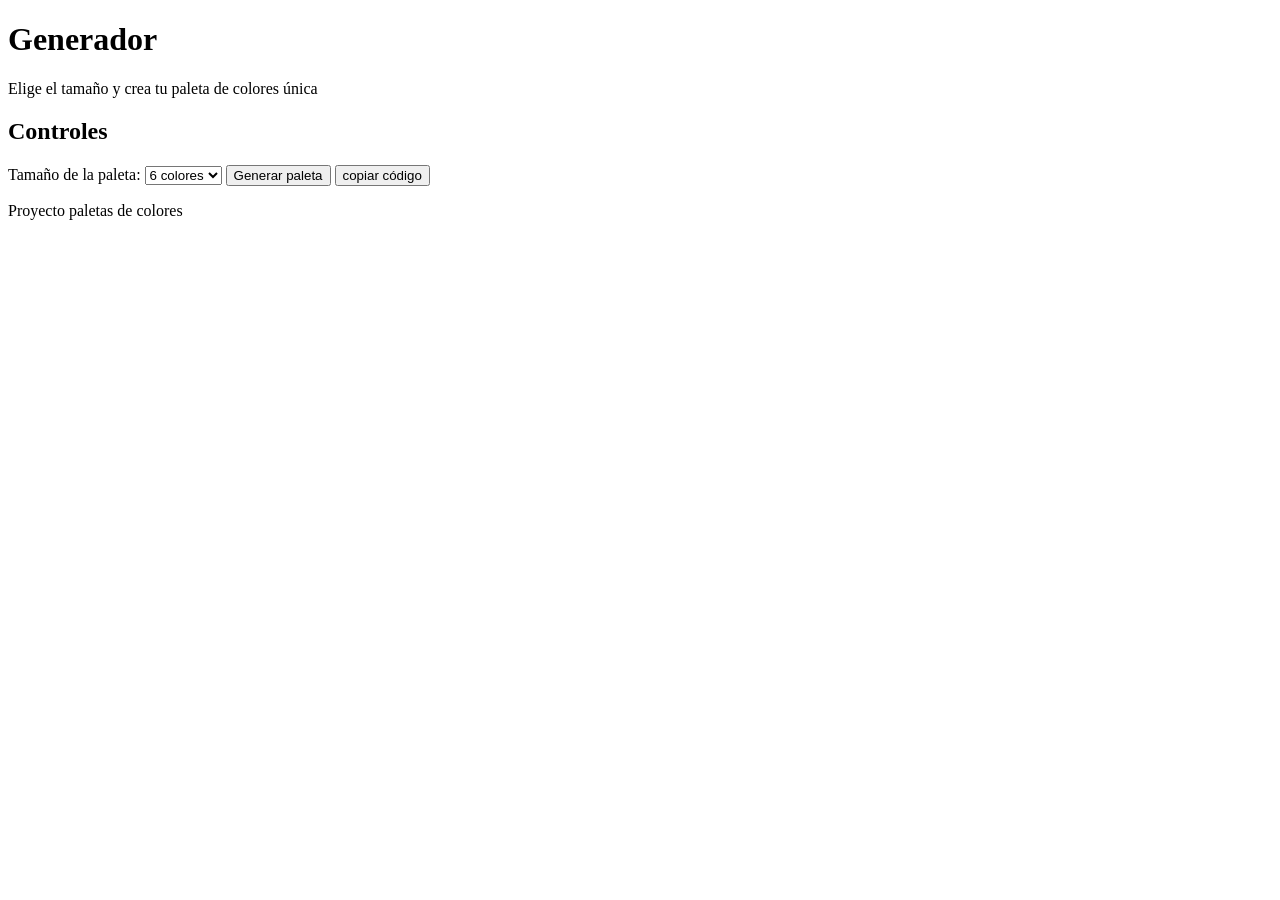
==== HTML/index.html @ d09652a0 "Estructura HTML semántica con controles y contenedor de paleta" ====
<!DOCTYPE html>
<html lang="es">
<head>
    <meta charset="UTF-8">
    <meta name="viewport" content="width=device-width, initial-scale=1.0">
    <title>Generador de Paleta de Colores</title>
    <link href="https://fonts.googleapis.com/css2?family=Poppins:wght@400;600&display=swap" rel="stylesheet">
    <link rel="stylesheet" href="../CSS/style.css">
</head>
<body>
    <header>
        <h1>Generador</h1>
        <p>Elige el tamaño y crea tu paleta de colores única</p>
    </header>

    <main>
        <section class="controls" aria-labelledby="controls">
            <h2 id="controls">Controles</h2>
            <label for="paletteSize">Tamaño de la paleta:</label>
            <select id="paletteSize">
                <option value="6">6 colores</option>
                <option value="8">8 colores</option>
                <option value="9">9 colores</option>
            </select>
            <button id="generateBtn">Generar paleta</button>
            <button id="copyBtn">copiar código</button> 
        </section>

        <section id="palette" aria-live="polite"></section>
    </main>

    <footer>
        <p>Proyecto paletas de colores</p>
    </footer>

    <script src="../JS/script.js"></script>
</body>
</html>
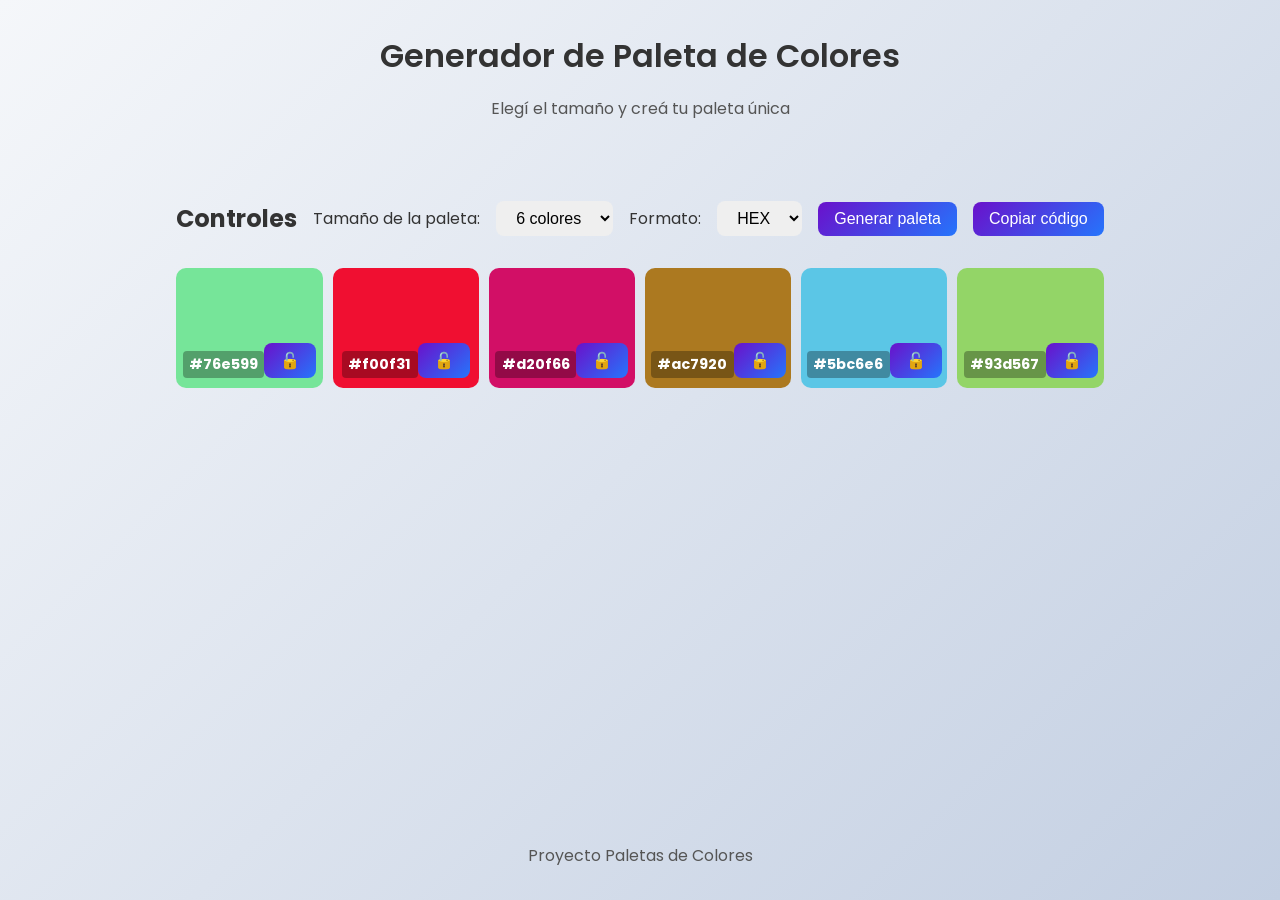
==== commit 03490875: "correcion de errores en JS" ====
--- a/HTML/index.html
+++ b/HTML/index.html
@@ -4,35 +4,63 @@
     <meta charset="UTF-8">
     <meta name="viewport" content="width=device-width, initial-scale=1.0">
     <title>Generador de Paleta de Colores</title>
+
+    <!-- Fuente -->
     <link href="https://fonts.googleapis.com/css2?family=Poppins:wght@400;600&display=swap" rel="stylesheet">
+
+    <!-- CSS -->
     <link rel="stylesheet" href="../CSS/style.css">
 </head>
+
 <body>
+
     <header>
-        <h1>Generador</h1>
-        <p>Elige el tamaño y crea tu paleta de colores única</p>
+        <h1>Generador de Paleta de Colores</h1>
+        <p>Elegí el tamaño y creá tu paleta única</p>
     </header>
 
     <main>
-        <section class="controls" aria-labelledby="controls">
-            <h2 id="controls">Controles</h2>
+
+        <!-- CONTROLES -->
+        <section class="controls" aria-labelledby="controls-title">
+            <h2 id="controls-title">Controles</h2>
+
+            <!-- Tamaño -->
             <label for="paletteSize">Tamaño de la paleta:</label>
             <select id="paletteSize">
                 <option value="6">6 colores</option>
                 <option value="8">8 colores</option>
                 <option value="9">9 colores</option>
             </select>
-            <button id="generateBtn">Generar paleta</button>
-            <button id="copyBtn">copiar código</button> 
+
+            <!-- Formato -->
+            <label for="formatSelect">Formato:</label>
+            <select id="formatSelect">
+                <option value="hex">HEX</option>
+                <option value="hsl">HSL</option>
+            </select>
+
+            <!-- Botones -->
+            <button id="generateBtn" type="button">
+                Generar paleta
+            </button>
+
+            <button id="copyBtn" type="button">
+                Copiar código
+            </button>
         </section>
 
+        <!-- PALETA -->
         <section id="palette" aria-live="polite"></section>
+
     </main>
 
     <footer>
-        <p>Proyecto paletas de colores</p>
+        <p>Proyecto Paletas de Colores</p>
     </footer>
 
+    <!-- JS -->
     <script src="../JS/script.js"></script>
+
 </body>
 </html>
--- a/CSS/style.css
+++ b/CSS/style.css
@@ -0,0 +1,153 @@
+* {
+    box-sizing: border-box;
+    margin: 0;
+    padding: 0;
+}
+
+body {
+    font-family: 'Poppins', sans-serif;
+    background: linear-gradient(135deg, #f5f7fa, #c3cfe2);
+    color: #333;
+    display: flex;
+    flex-direction: column;
+    min-height: 100vh;
+    align-items: center;
+    padding: 2rem;
+    transition: background 0.5s;
+}
+
+header {
+    text-align: center;
+    margin-bottom: 5rem;
+}
+
+header h1 {
+    font-weight: 600;
+    font-size: 2rem;
+    margin-bottom: 1rem;
+}
+
+header p {
+    font-weight: 400;
+    color: #555;
+}
+
+.controls {
+    display: flex;
+    flex-wrap: wrap;
+    justify-content: center;
+    align-items: center;
+    gap: 1rem;
+    margin-bottom: 2rem;
+}
+
+select, button {
+    padding: 0.5rem 1rem;
+    font-size: 1rem;
+    border-radius: 8px;
+    border: none;
+    outline: none;
+    transition: all 0.3s;
+}
+
+button {
+    background: linear-gradient(135deg, #6a11cb, #2575fc);
+    color: white;
+    cursor: pointer;
+}
+
+button:hover, button:focus {
+    transform: scale(1.05);
+    box-shadow: 0 4px 15px rgba(0, 0, 0, 0.2);
+}
+
+#palette {
+    display: grid;
+    gap: 1rem;
+    grid-template-columns: repeat(auto-fit, minmax(120px, 1fr));
+}
+
+.color-box {
+    padding: 1rem;
+    border-radius: 12px;
+    text-align: center;
+    color: #fff;
+    font-weight: 500;
+    position: relative;
+    backdrop-filter: blur(10px);
+    background: rgba(255,255,255,0.1);
+    transition: transform 0.3s, box-shadow 0.3s;
+}
+
+.color-box:hover {
+    transform: scale(1.05);
+    box-shadow: 0 8px 20px rgba(0,0,0,0.25);
+}
+
+.color-code {
+    margin-top: 0.5rem;
+    font-size: 0.9rem;
+    background: rgba(0,0,0,0.3);
+    padding: 0.2rem 0.4rem;
+    border-radius: 4px;
+}
+
+.tooltip {
+    position: absolute;
+    bottom: 110%;
+    left: 50%;
+    transform: translateX(-50%);
+    background-color: #333;
+    color: #fff;
+    padding: 0.3rem 0.5rem;
+    font-size: 0.8rem;
+    border-radius: 4px;
+    opacity: 0;
+    pointer-events: none;
+    transition: opacity 0.3s;
+}
+
+.tooltip.show {
+    opacity: 1;
+}
+
+footer {
+    margin-top: auto;
+    text-align: center;
+    color: #555;
+}
+#lockBtn {
+    background: linear-gradient(135deg, #ff416c, #ff4b2b);
+    color: white;
+    cursor: pointer;
+    border-radius: 8px;
+    padding: 0.5rem 1rem;
+    transition: all 0.3s;
+
+}
+
+#lockBtn:hover, #lockBtn:focus {
+    transform: scale(1.05);
+    box-shadow: 0 4px 15px rgba(0,0,0,0.2);
+}
+·lockBtn.locked {
+    background: linear-gradient(135deg, #333, #555);
+    cursor: not-allowed;
+}
+#palette {
+    display: grid;
+    grid-template-columns: repeat(auto-fit, minmax(120px, 1fr));
+    gap: 10px;
+    margin-top: 20px;
+}
+
+.color-box {
+    height: 120px;
+    border-radius: 10px;
+    display: flex;
+    align-items: end;
+    justify-content: center;
+    padding: 10px;
+    color: white;
+    font-weight: bold;
+}
